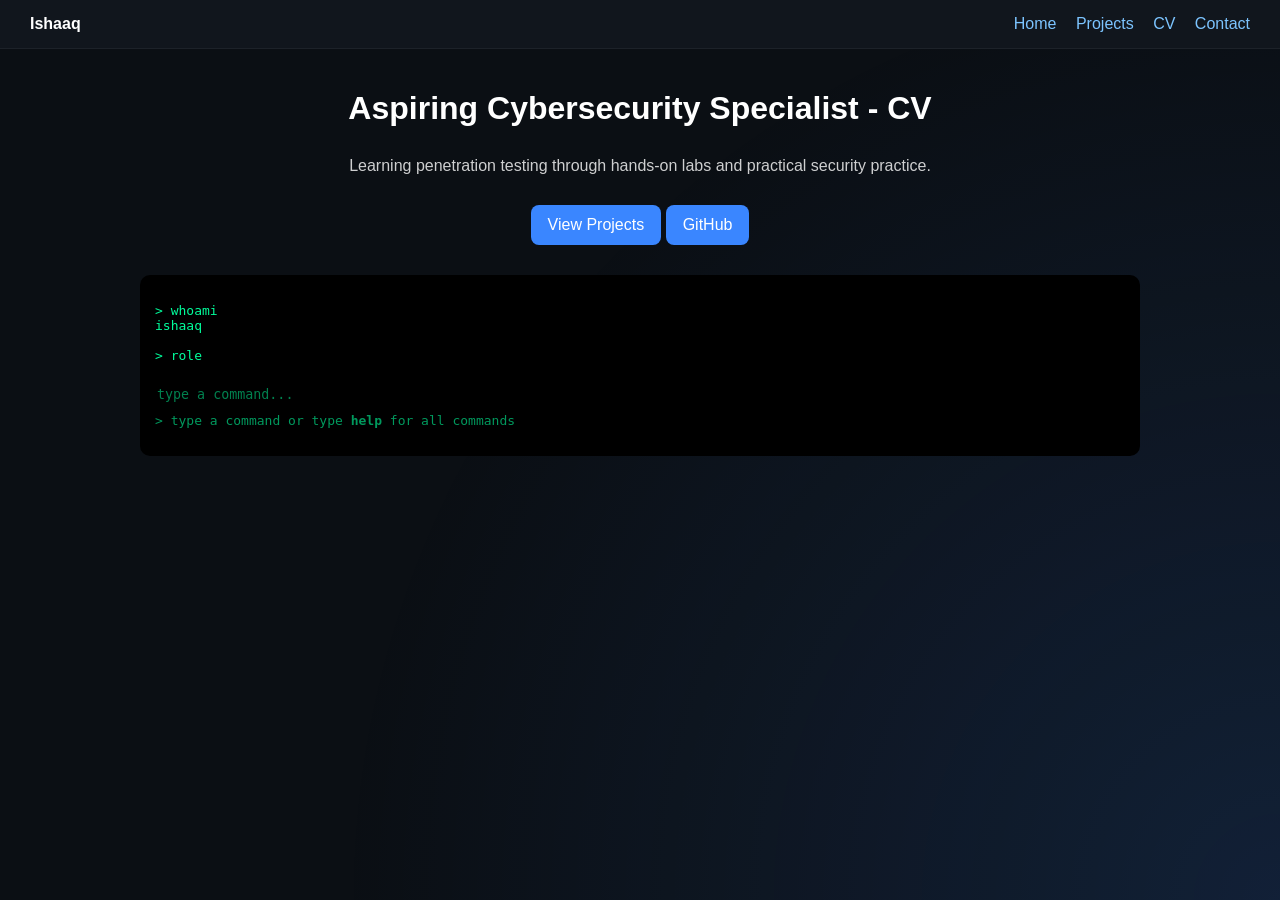
==== index.html @ 159eaadd "index.html" ====
<!DOCTYPE html>
<html>
<head>
  <title>Ishaaq CV</title>
  <link rel="stylesheet" href="style.css">
</head>

<body>

<div class="navbar">
  <div><b>Ishaaq</b></div>
  <div>
    <a href="index.html">Home</a>
    <a href="projects.html">Projects</a>
    <a href="cv.html">CV</a>
    <a href="contact.html">Contact</a>
  </div>
</div>

<div class="container">

  <h1 class="title">Aspiring Cybersecurity Specialist - CV</h1>

  <p style="text-align:center; opacity:0.8;">
    Learning penetration testing through hands-on labs and practical security practice.
  </p>

  <div style="text-align:center; margin-top:20px;">
    <a href="projects.html" class="btn">View Projects</a>
    <a href="https://github.com/YOURUSERNAME" class="btn">GitHub</a>
  </div>

  <!-- TERMINAL BOX -->
  <div style="background:#000; padding:15px; border-radius:10px; margin-top:30px; font-family:monospace; color:#00ff9c;">

    <p id="terminal"></p>

    <input id="input"
      placeholder="type a command..."
      style="width:100%; background:black; border:none; color:#00ff9c; outline:none; font-family:monospace; margin-top:10px;"
    />

    <p style="margin-top:10px; opacity:0.6; font-size:13px; font-family:monospace;">
      > type a command or type <b>help</b> for all commands
    </p>

  </div>

</div>

<!-- SCRIPT -->
<script>
window.onload = function () {

  const terminal = document.getElementById("terminal");
  const input = document.getElementById("input");

  const lines = [
    "> whoami",
    "ishaaq",
    "",
    "> role",
    "cybersecurity student",
    "",
    "> focus",
    "penetration testing",
    ""
  ];

  let i = 0;
  let j = 0;

  function typeEffect() {
    if (i < lines.length) {
      if (j < lines[i].length) {
        terminal.innerHTML += lines[i][j];
        j++;
        setTimeout(typeEffect, 20);
      } else {
        terminal.innerHTML += "<br>";
        i++;
        j = 0;
        setTimeout(typeEffect, 200);
      }
    }
  }

  typeEffect();

  input.addEventListener("keydown", function (e) {
    if (e.key === "Enter") {

      e.preventDefault();

      const command = input.value.trim();

      terminal.innerHTML += "> " + command + "<br>";

      if (command === "help") {
        terminal.innerHTML += "commands: help, projects, clear, whoami<br>";
      }

      else if (command === "projects") {
        terminal.innerHTML += "opening projects page...<br>";
        setTimeout(() => {
          window.location.href = "projects.html";
        }, 600);
      }

      else if (command === "clear") {
        terminal.innerHTML = "";
      }

      else if (command === "whoami") {
        terminal.innerHTML += "ishaaq - aspiring pentester<br>";
      }

        else if (command === "cv") {
  terminal.innerHTML += "opening CV...<br>";
  setTimeout(() => {
    window.location.href = "cv.html";
  }, 600);
}

      else {
        terminal.innerHTML += "unknown command<br>";
      }

      input.value = "";
    }
  });

};
</script>

</body>
</html>
---- style.css ----
body {
  font-family: Arial, sans-serif;
  background: #0b0f14;
  color: white;
  margin: 0;
  overflow-x: hidden;
}

/* Animated glow background */
body::before {
  content: "";
  position: fixed;
  width: 200%;
  height: 200%;
  background: radial-gradient(circle, rgba(58,134,255,0.15), transparent 60%);
  animation: moveGlow 10s linear infinite;
  z-index: -1;
}

@keyframes moveGlow {
  0% { transform: translate(0,0); }
  50% { transform: translate(-25%, -25%); }
  100% { transform: translate(0,0); }
}

/* Navbar */
.navbar {
  display: flex;
  justify-content: space-between;
  padding: 15px 30px;
  background: #11161d;
  border-bottom: 1px solid rgba(255,255,255,0.05);
}

.navbar a {
  color: #7cc4ff;
  text-decoration: none;
  margin-left: 15px;
}


.navbar a:hover {
  color: white;
}

/* Container */
.container {
  max-width: 1000px;
  margin: auto;
  padding: 20px;
}

/* Title */
.title {
  text-align: center;
  margin-bottom: 30px;
}

/* Grid */
.projects {
  display: grid;
  grid-template-columns: repeat(auto-fit, minmax(280px, 1fr));
  gap: 20px;
}

/* Cards */
.card {
  background: #151b23;
  padding: 20px;
  border-radius: 12px;
  transition: 0.3s ease;
  border: 1px solid rgba(255,255,255,0.05);
}

.card:hover {
  transform: translateY(-8px) scale(1.02);
  box-shadow: 0 0 25px rgba(58,134,255,0.7);
  border-color: #3a86ff;
}

/* Buttons */
.btn {
  display: inline-block;
  margin-top: 10px;
  padding: 10px 16px;
  background: #3a86ff;
  color: white;
  border-radius: 8px;
  text-decoration: none;
  transition: all 0.25s ease;
  border: 1px solid transparent;
}

/* hover effect */
.btn:hover {
  transform: translateY(-4px);
  background: #2f6edc;
  box-shadow: 0 0 15px rgba(58,134,255,0.6);
  border-color: rgba(255,255,255,0.15);
}

.btn:hover {
  background: #2f6edc;
}

#typing::after {
  content: "|";
  animation: blink 1s infinite;
}

@keyframes blink {
  0% { opacity: 1; }
  50% { opacity: 0; }
  100% { opacity: 1; }
}

#input::placeholder {
  color: #00ff9c;
  opacity: 0.5;
}
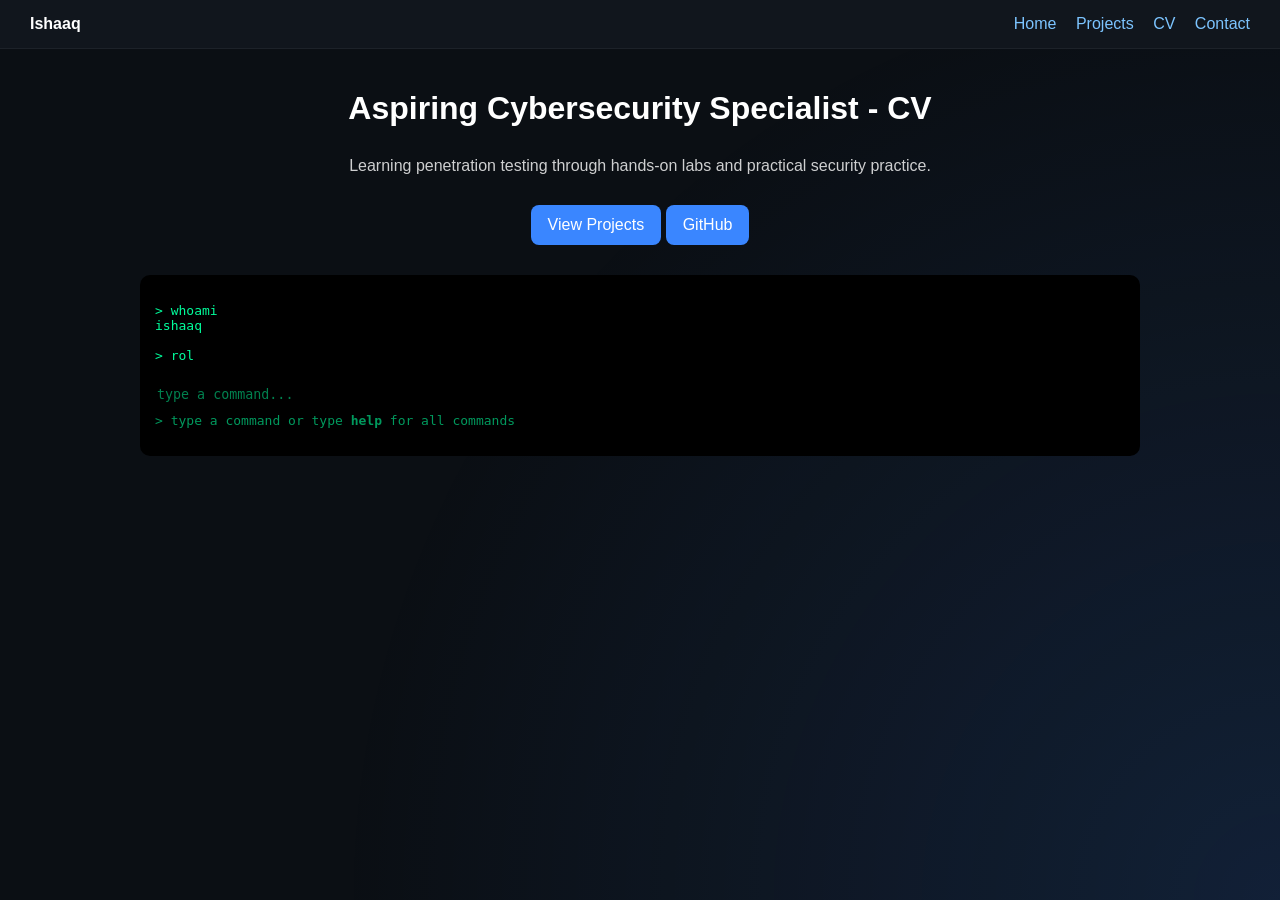
==== commit d510584a: "index.html" ====
--- a/index.html
+++ b/index.html
@@ -20,6 +20,21 @@
 <div class="container">
 
   <h1 class="title">Aspiring Cybersecurity Specialist - CV</h1>
+
+  <script id="typing-script">
+const text = "Aspiring Cybersecurity Specialist - CV";
+let i = 0;
+
+function typeEffect() {
+  if (i < text.length) {
+    document.getElementById("typing").innerHTML += text.charAt(i);
+    i++;
+    setTimeout(typeEffect, 50);
+  }
+}
+
+typeEffect();
+</script>
 
   <p style="text-align:center; opacity:0.8;">
     Learning penetration testing through hands-on labs and practical security practice.
@@ -97,7 +112,7 @@
       terminal.innerHTML += "> " + command + "<br>";
 
       if (command === "help") {
-        terminal.innerHTML += "commands: help, projects, clear, whoami<br>";
+        terminal.innerHTML += "commands: help, projects, clear, whoami, cv, skills, about, contact, github<br>";
       }
 
       else if (command === "projects") {
@@ -122,9 +137,42 @@
   }, 600);
 }
 
-      else {
-        terminal.innerHTML += "unknown command<br>";
-      }
+      else if (command === "skills") {
+  terminal.innerHTML += "Skills:<br>- Linux<br>- Networking basics<br>- Cybersecurity fundamentals<br>";
+}
+
+else if (command === "about") {
+  terminal.innerHTML += "I am Ishaaq, an aspiring cybersecurity specialist focused on penetration testing.<br>";
+}
+
+else if (command === "contact") {
+  terminal.innerHTML += "Email: Ishaaq0511@gmail.com<br>";
+}
+
+else if (command === "github") {
+  terminal.innerHTML += "Opening GitHub...<br>";
+  setTimeout(() => {
+    window.open("https://github.com/F1r3-x", "_blank");
+  }, 600);
+}
+
+else if (command === "cv") {
+  terminal.innerHTML += "opening CV...<br>";
+  setTimeout(() => {
+    window.location.href = "cv.html";
+  }, 600);
+}
+
+else if (command === "sudo apt install ishaaq.cv") {
+  terminal.innerHTML += "Installing Ishaaq CV package...<br>";
+  setTimeout(() => {
+    window.location.href = "cv.html";
+  }, 1200);
+}
+
+else {
+  terminal.innerHTML += "unknown command — type 'help'<br>";
+}
 
       input.value = "";
     }
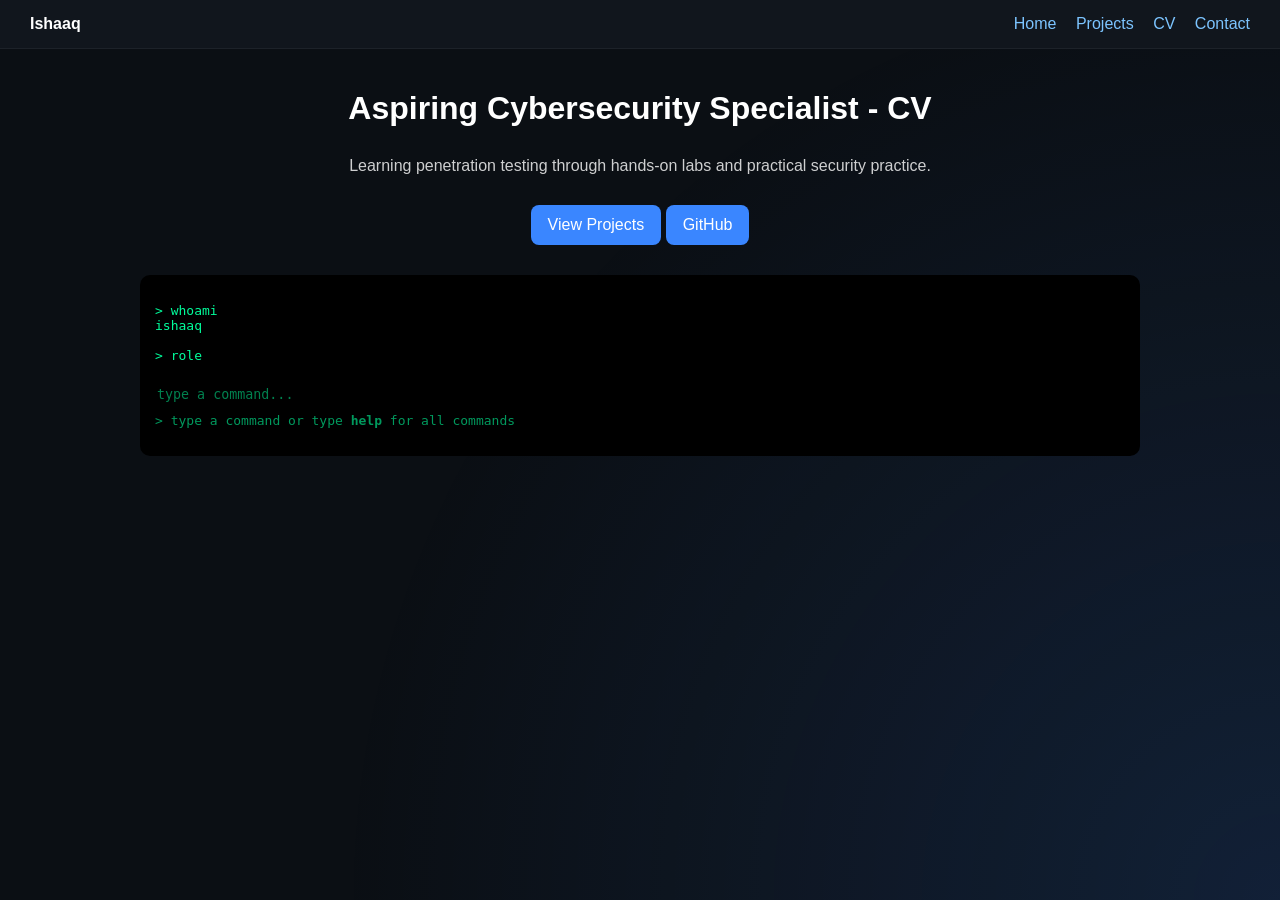
==== commit 8e23e12f: "index.html" ====
--- a/index.html
+++ b/index.html
@@ -112,7 +112,7 @@
       terminal.innerHTML += "> " + command + "<br>";
 
       if (command === "help") {
-        terminal.innerHTML += "commands: help, projects, clear, whoami, cv, skills, about, contact, github<br>";
+        terminal.innerHTML += "commands: help, projects, whoami, cv, skills, about, contact, github, clear<br>";
       }
 
       else if (command === "projects") {
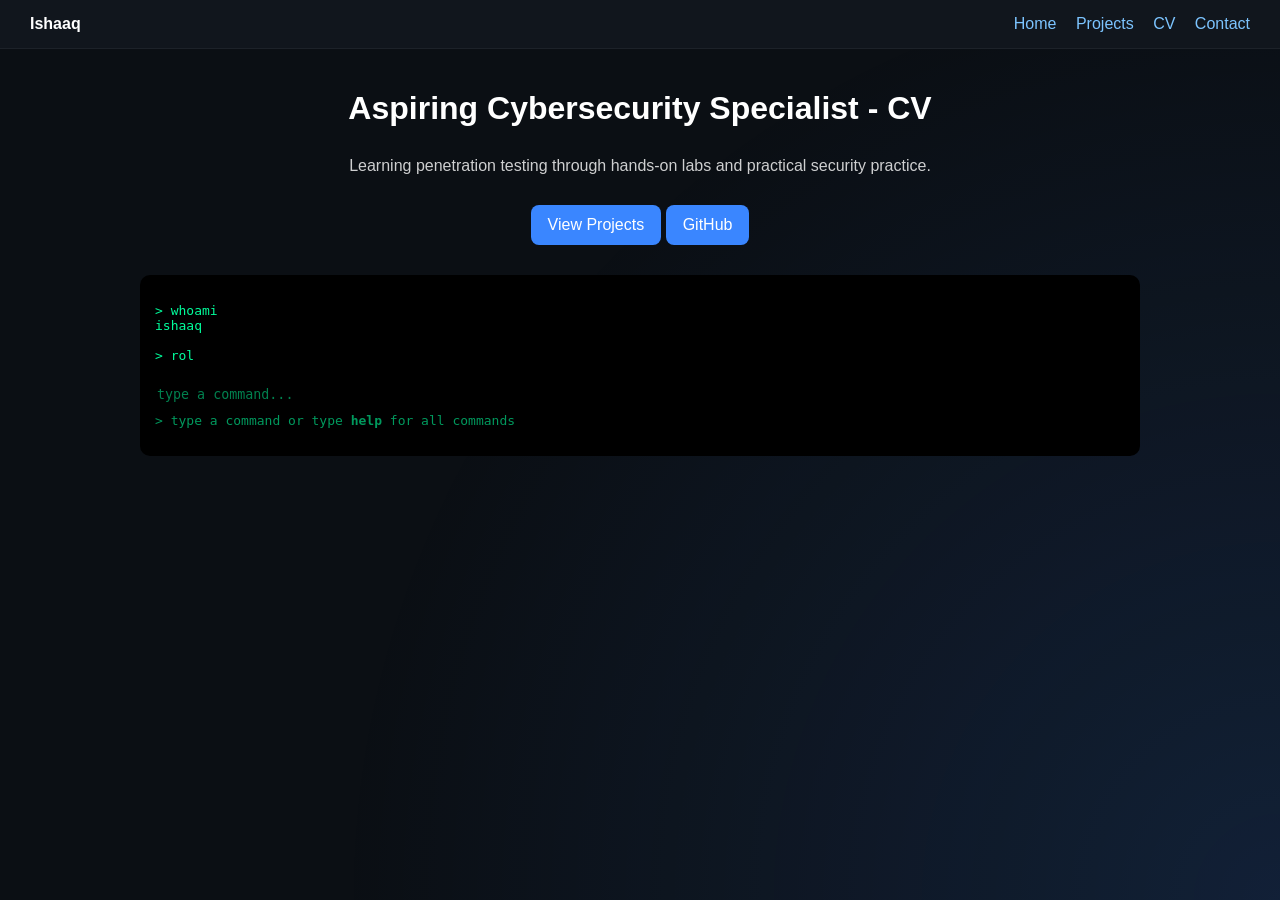
==== commit f1d00eaf: "index.html" ====
--- a/index.html
+++ b/index.html
@@ -146,7 +146,7 @@
 }
 
 else if (command === "contact") {
-  terminal.innerHTML += "Email: Ishaaq0511@gmail.com<br>";
+  terminal.innerHTML += "Email: Ishaaqahmed0511@gmail.com<br>";
 }
 
 else if (command === "github") {
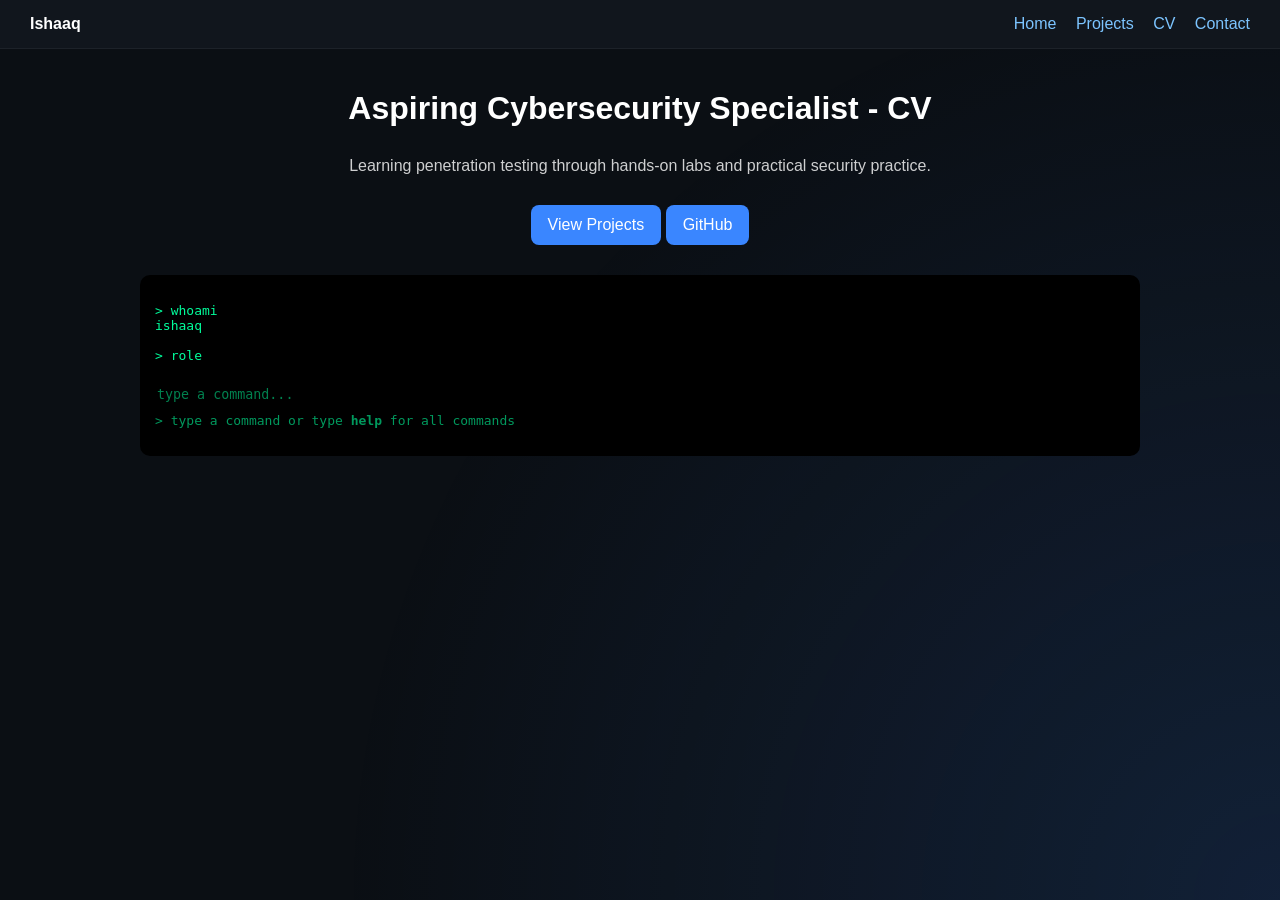
==== commit b1646ec6: "index.html" ====
--- a/index.html
+++ b/index.html
@@ -146,7 +146,7 @@
 }
 
 else if (command === "contact") {
-  terminal.innerHTML += "Email: Ishaaqahmed0511@gmail.com<br>";
+  terminal.innerHTML += "Email: Ishaqahmed0511@gmail.com<br>";
 }
 
 else if (command === "github") {
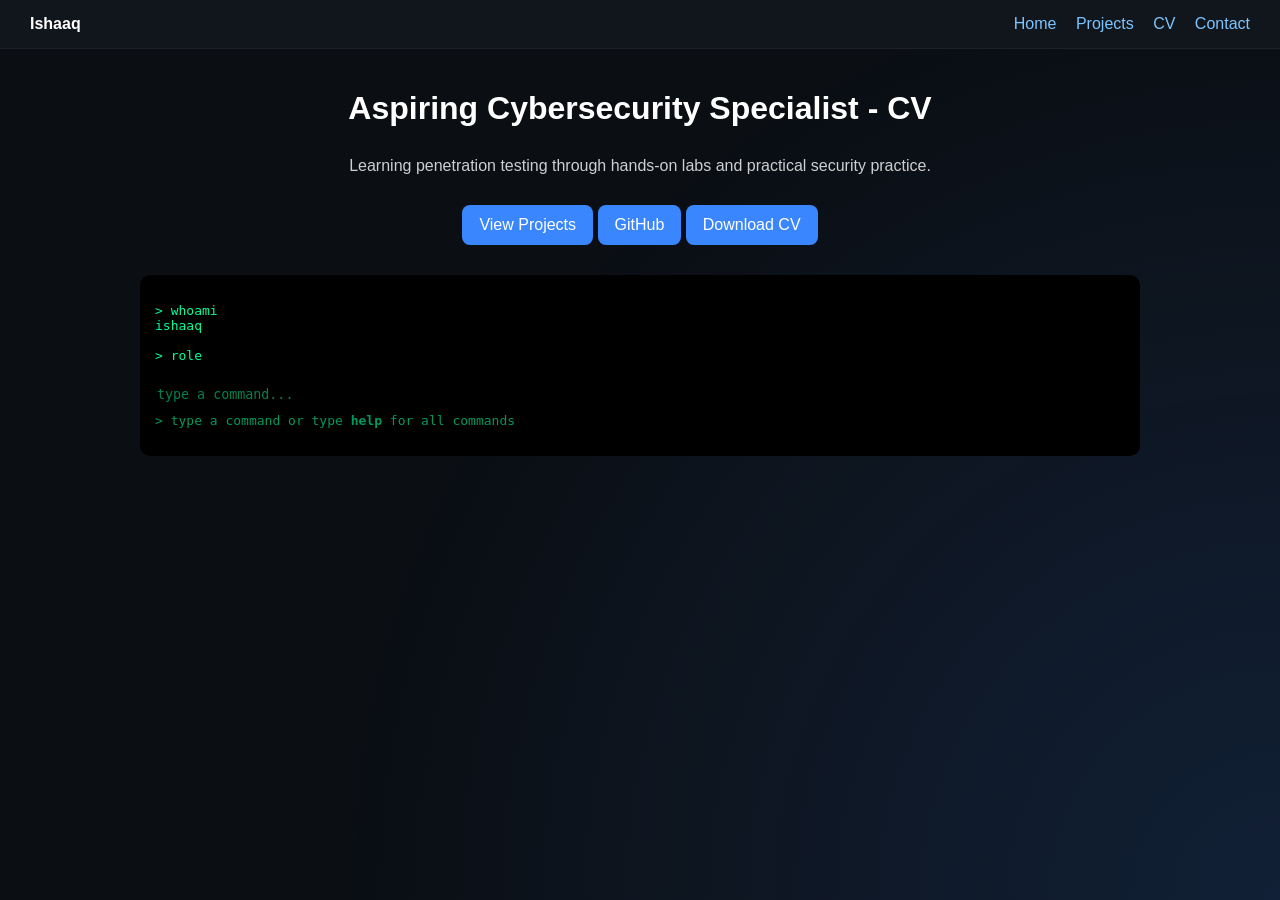
==== commit 2590fe0b: "index.html" ====
--- a/index.html
+++ b/index.html
@@ -40,11 +40,12 @@
     Learning penetration testing through hands-on labs and practical security practice.
   </p>
 
-  <div style="text-align:center; margin-top:20px;">
-    <a href="projects.html" class="btn">View Projects</a>
-    <a href="https://github.com/YOURUSERNAME" class="btn">GitHub</a>
-  </div>
-
+ <div style="text-align:center; margin-top:20px;">
+  <a href="projects.html" class="btn">View Projects</a>
+  <a href="https://github.com/F1r3-x" class="btn">GitHub</a>
+  <a href="cv.pdf" class="btn" download>Download CV</a>
+</div>
+  
   <!-- TERMINAL BOX -->
   <div style="background:#000; padding:15px; border-radius:10px; margin-top:30px; font-family:monospace; color:#00ff9c;">
 
